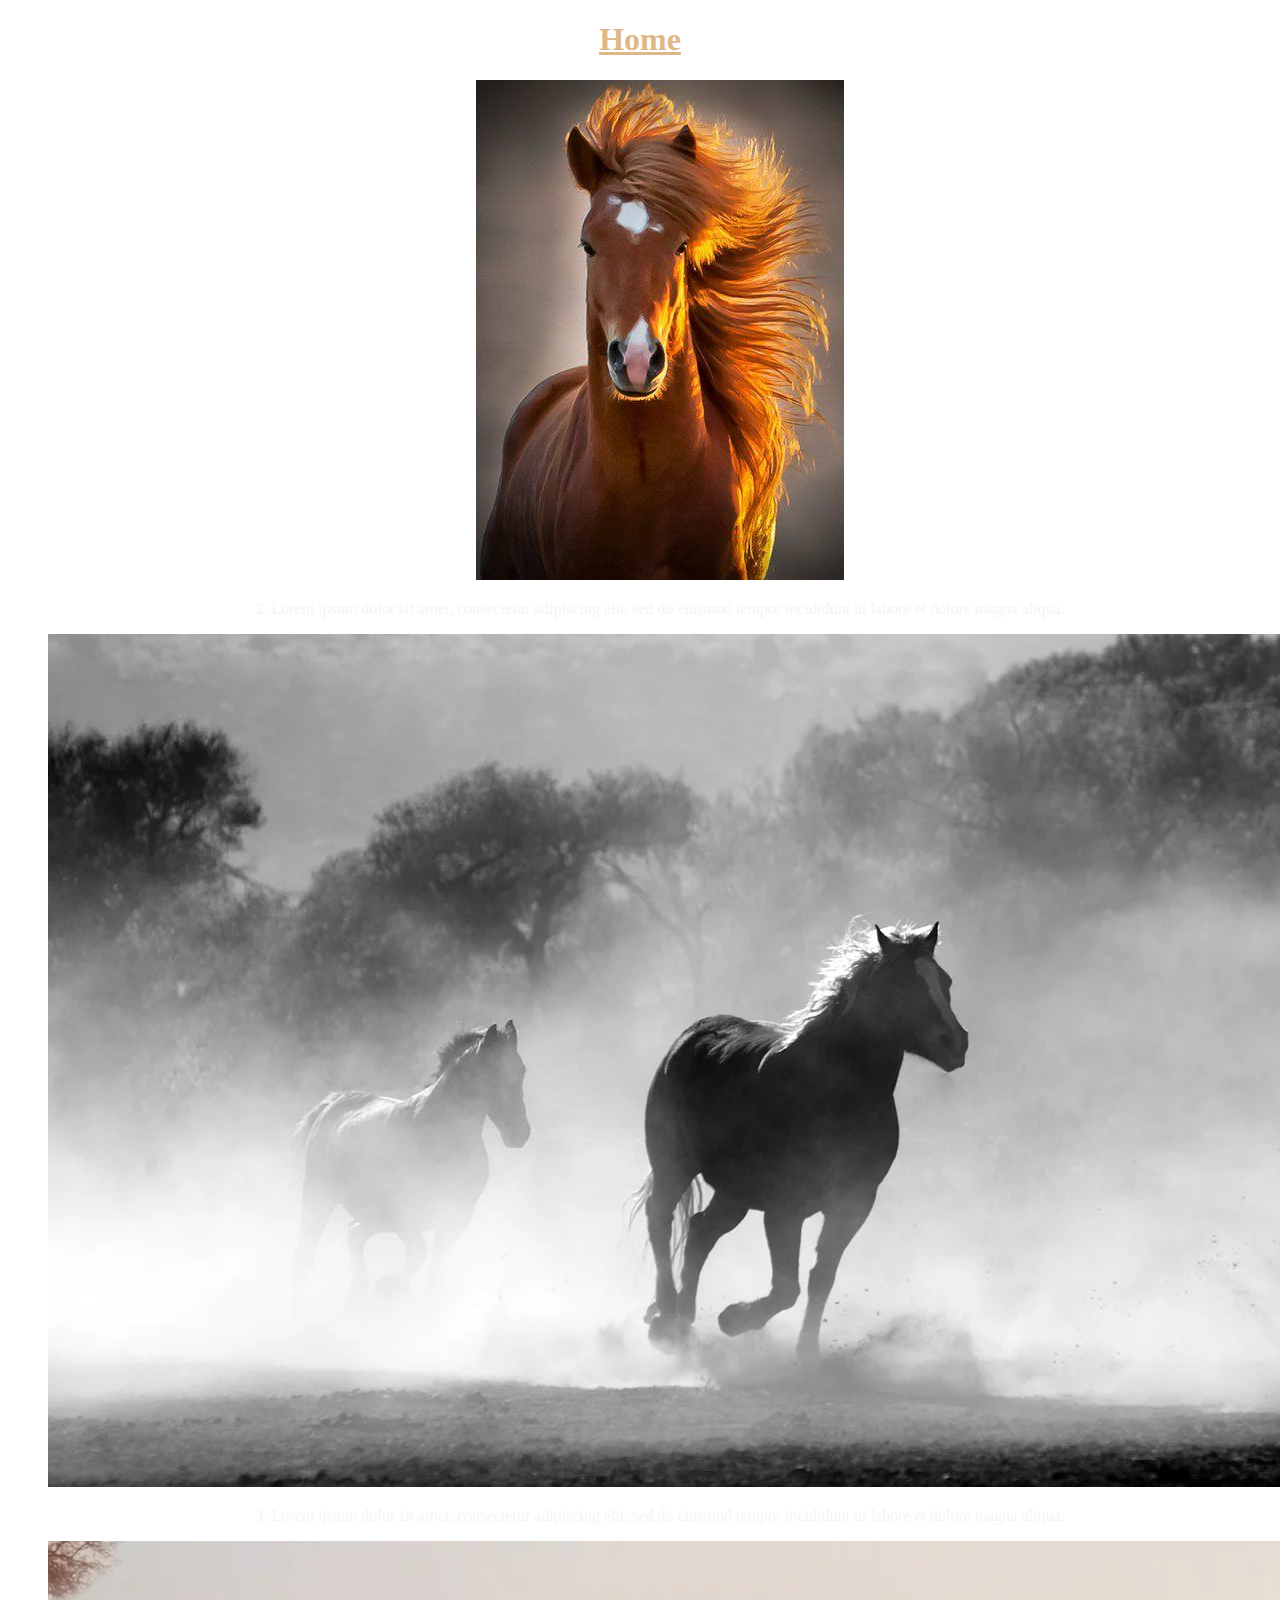
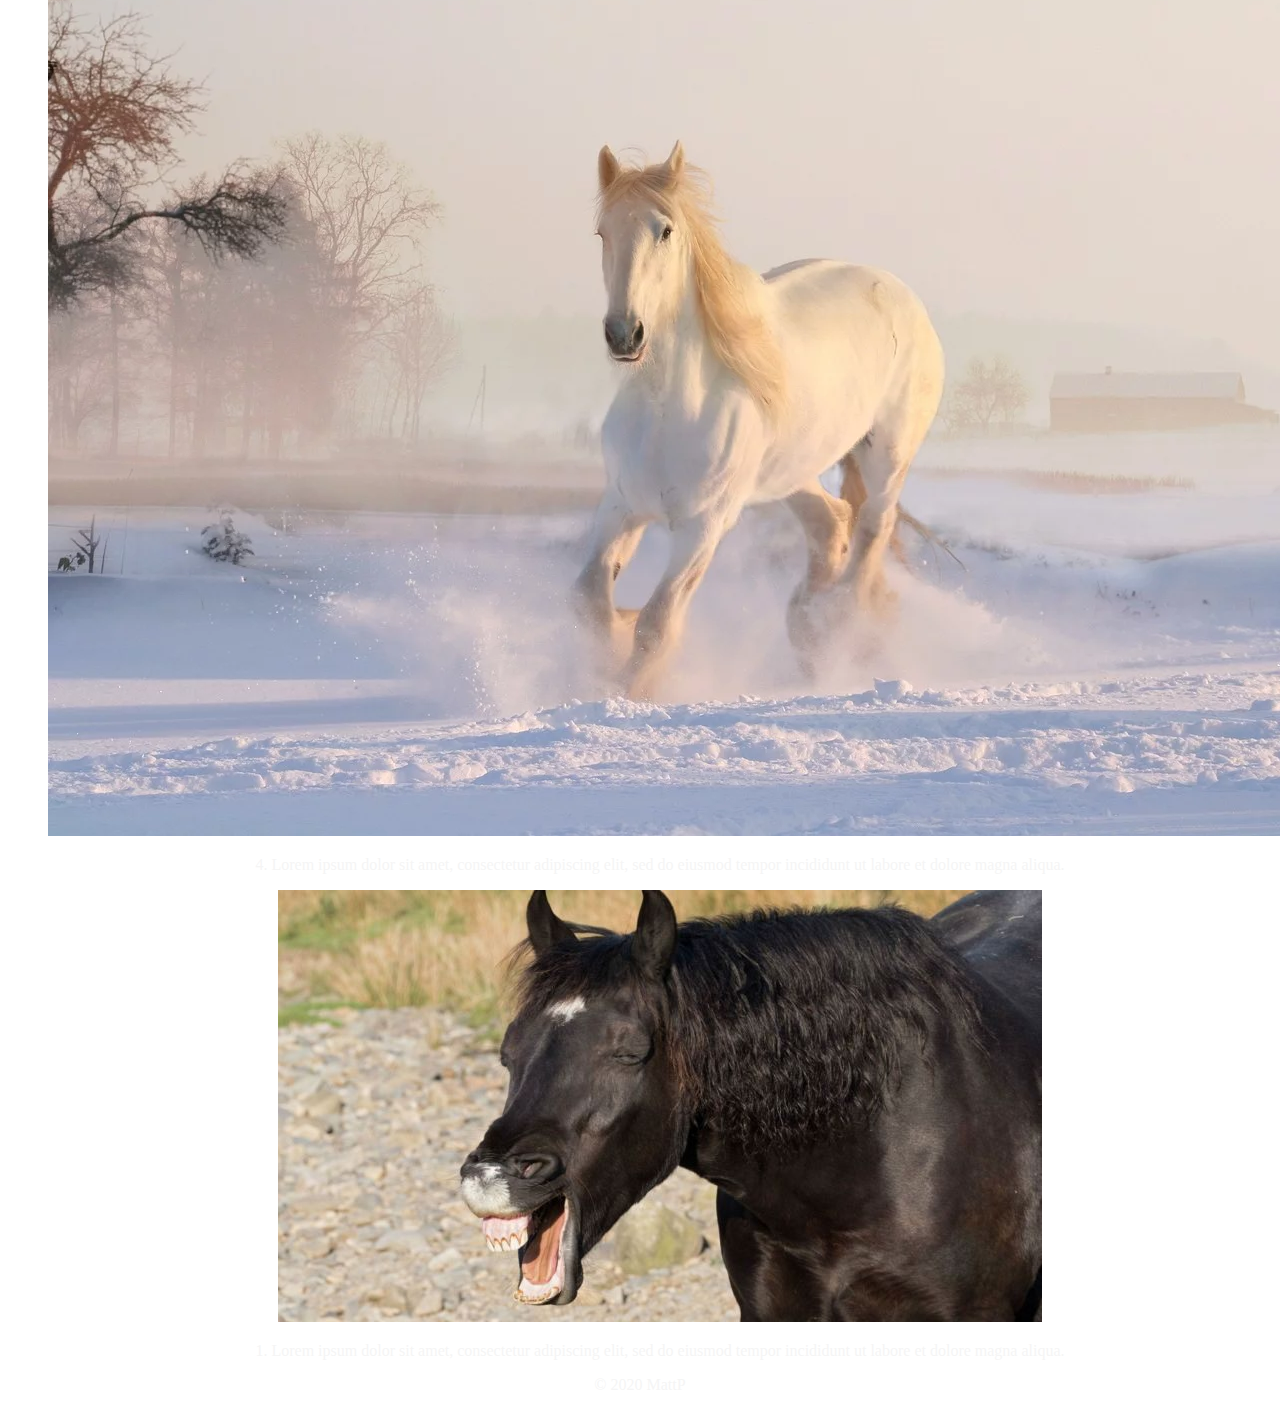
==== gallery.html @ bb48fe79 "add gallery.html change the modal" ====
<!DOCTYPE html>
<html>
<head>
    <meta charset="utf-8">
    <title>Matt | Front End Web Developer</title>
    <link href="https://fonts.googleapis.com/css?family=Montserrat:400,700&display=swap" rel="stylesheet">
    <link rel="stylesheet" href="styles.css">
</head>

<body>
    <!-- START OF HEADER -->
    <header>
        <!-- CLICKABLE LINK THAT TAKES YOU TO THE HOME PAGE -->
        <a href="index.html" id="logo"><h1>Home</h1></a>
        
    <!-- START OF THE GALLERY -->

    <div id="wrapper">
        <section>
            <ul id="gallery">
                <li>
                    <img src="img/36052ac0ffaa8efa6fbd4d8cdb3e7c47--most-beautiful-pictures-most-beautiful-horses.jpg" alt="Number 2">
                    <p>2. Lorem ipsum dolor sit amet, consectetur adipiscing elit, sed do eiusmod tempor incididunt ut labore et dolore magna aliqua.</p>
                </li>
                <li>
                    <img src="img/horse-430441_1280.webp" alt="Number 6">
                    <p>3. Lorem ipsum dolor sit amet, consectetur adipiscing elit, sed do eiusmod tempor incididunt ut labore et dolore magna aliqua.</p>
                </li>
                <li>
                    <img src="img/white-horse-3010129_1280.webp" alt="Number 9">
                    <p>4. Lorem ipsum dolor sit amet, consectetur adipiscing elit, sed do eiusmod tempor incididunt ut labore et dolore magna aliqua.</p>
                </li>
                 <li>
                    <img src="img/6755f591-laughing-horse.jpg" alt="Number 1">
                    <p>1. Lorem ipsum dolor sit amet, consectetur adipiscing elit, sed do eiusmod tempor incididunt ut labore et dolore magna aliqua.</p>
                </li>
            </ul>
        </section>
    </div>
    <!-- END OF GALLERY -->

    <!-- START OF FOOTER -->
    <footer>
        <p>&copy; 2020 MattP</p>
    </footer>
    <!-- END OF FOOTER -->

</body>
</html>
---- styles.css ----
/*Basic styles*/
* {
    box-sizing: border-box
}
header {
    color: whitesmoke;
    text-align: center;
}
.header-container {
     background: url(img/mustang-horse-137559-9923384.jpg) no-repeat;
    background-size: cover;
    background-position: center;
}

a {
    color: burlywood;
}
a visited {
    color:aqua;
}
.open_statement{
     color: burlywood;
    text-align: center;
}
body {
   
}
ul {
    list-style: none;
}
/*Newsletter Sign Up*/

form {
  max-width: 300px;
  margin: 10px auto;
  padding: 10px 20px;
  background: #f4f7f8;
  border-radius: 8px;
}

button {
  padding: 19px 39px 18px 39px;
  color: #FFF;
  background-color: #4bc970;
  font-size: 18px;
  text-align: center;
  font-style: normal;
  border-radius: 5px;
  width: 100%;
  border: 1px solid #3ac162;
  border-width: 1px 1px 3px;
  box-shadow: 0 -1px 0 rgba(255,255,255,0.1) inset;
  margin-bottom: 10px;
}

fieldset {
  margin-bottom: 30px;
  border: none;
}

input[type="text"],
input[type="password"],
input[type="date"],
input[type="datetime"],
input[type="email"],
input[type="number"],
input[type="search"],
input[type="phone"],
input[type="time"],
input[type="url"],
textarea,
select {
  background: rgba(255,255,255,0.1);
  border: none;
  font-size: 16px;
  height: auto;
  margin: 0;
  outline: 0;
  padding: 15px;
  width: 100%;
  background-color: #e8eeef;
  color: #8a97a0;
  box-shadow: 0 1px 0 rgba(0,0,0,0.03) inset;
  margin-bottom: 30px;
}

input[type="radio"],
input[type="checkbox"] {
  margin: 0 4px 8px 0;
}


/*Media Quaries*/
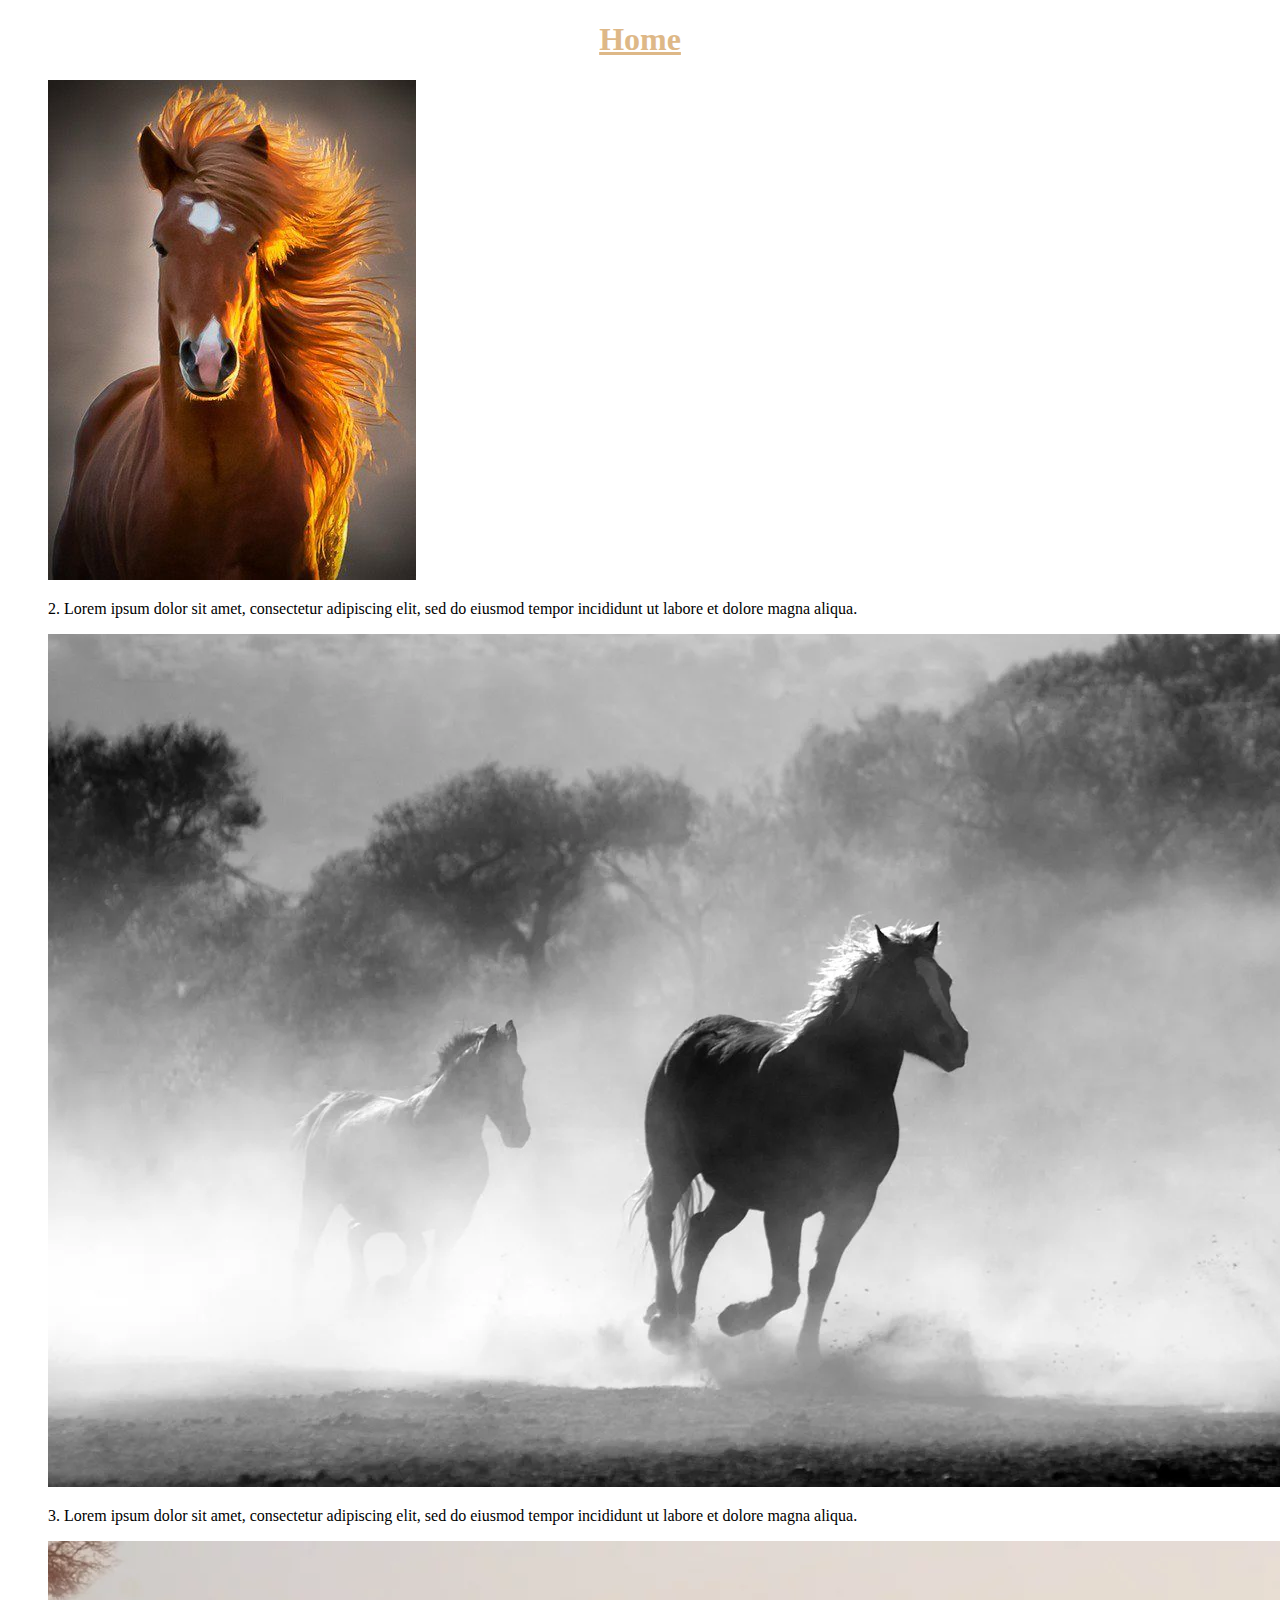
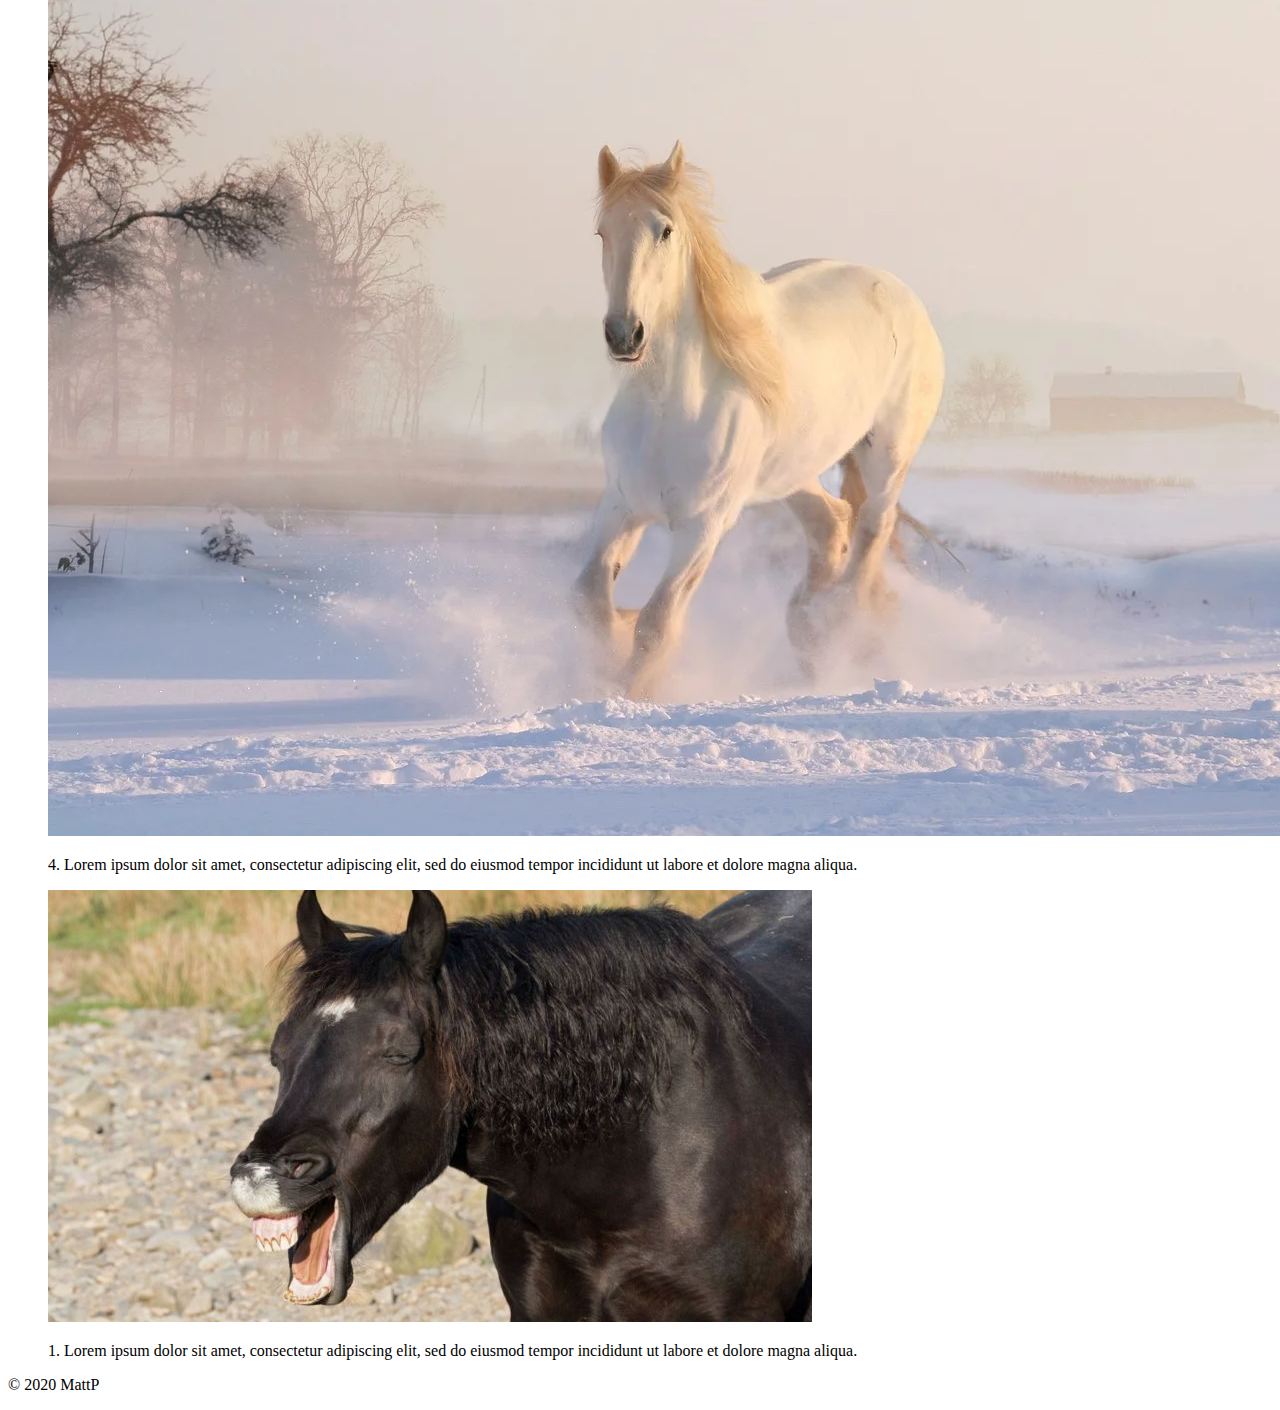
==== commit 0c247355: "add js to hide newsletter sign up/doesn't work yet" ====
--- a/gallery.html
+++ b/gallery.html
@@ -12,26 +12,26 @@
     <header>
         <!-- CLICKABLE LINK THAT TAKES YOU TO THE HOME PAGE -->
         <a href="index.html" id="logo"><h1>Home</h1></a>
-        
+    </header>
     <!-- START OF THE GALLERY -->
 
     <div id="wrapper">
         <section>
             <ul id="gallery">
                 <li>
-                    <img src="img/36052ac0ffaa8efa6fbd4d8cdb3e7c47--most-beautiful-pictures-most-beautiful-horses.jpg" alt="Number 2">
+                    <img src="img/36052ac0ffaa8efa6fbd4d8cdb3e7c47--most-beautiful-pictures-most-beautiful-horses.jpg" alt="Beautiful Horse">
                     <p>2. Lorem ipsum dolor sit amet, consectetur adipiscing elit, sed do eiusmod tempor incididunt ut labore et dolore magna aliqua.</p>
                 </li>
                 <li>
-                    <img src="img/horse-430441_1280.webp" alt="Number 6">
+                    <img src="img/horse-430441_1280.webp" alt="Black and White; Horses Running">
                     <p>3. Lorem ipsum dolor sit amet, consectetur adipiscing elit, sed do eiusmod tempor incididunt ut labore et dolore magna aliqua.</p>
                 </li>
                 <li>
-                    <img src="img/white-horse-3010129_1280.webp" alt="Number 9">
+                    <img src="img/white-horse-3010129_1280.webp" alt="White Horse In Snow">
                     <p>4. Lorem ipsum dolor sit amet, consectetur adipiscing elit, sed do eiusmod tempor incididunt ut labore et dolore magna aliqua.</p>
                 </li>
                  <li>
-                    <img src="img/6755f591-laughing-horse.jpg" alt="Number 1">
+                    <img src="img/6755f591-laughing-horse.jpg" alt="Laughing Horse">
                     <p>1. Lorem ipsum dolor sit amet, consectetur adipiscing elit, sed do eiusmod tempor incididunt ut labore et dolore magna aliqua.</p>
                 </li>
             </ul>
--- a/styles.css
+++ b/styles.css
@@ -90,4 +90,40 @@
 }
 
 
-/*Media Quaries*/+/*Media Quaries*/
+
+/* Small devices (landscape phones, 576px and up)*/
+@media (min-width: 576px) { ... }
+
+/* Medium devices (tablets, 768px and up)*/
+@media (min-width: 768px) {
+    
+}
+
+/* Large devices (desktops, 992px and up)*/
+@media (min-width: 992px) {
+    main{
+        float: left;
+        width: 60%;
+        margin-left: 30px;
+    }
+    aside, .newsletter{
+        float: right;
+        width: 40%;
+        margin-right: 30px;
+    }
+}
+
+/* Extra large devices (large desktops, 1200px and up)*/
+@media (min-width: 1200px) { ... }
+
+
+
+
+
+
+
+
+
+
+
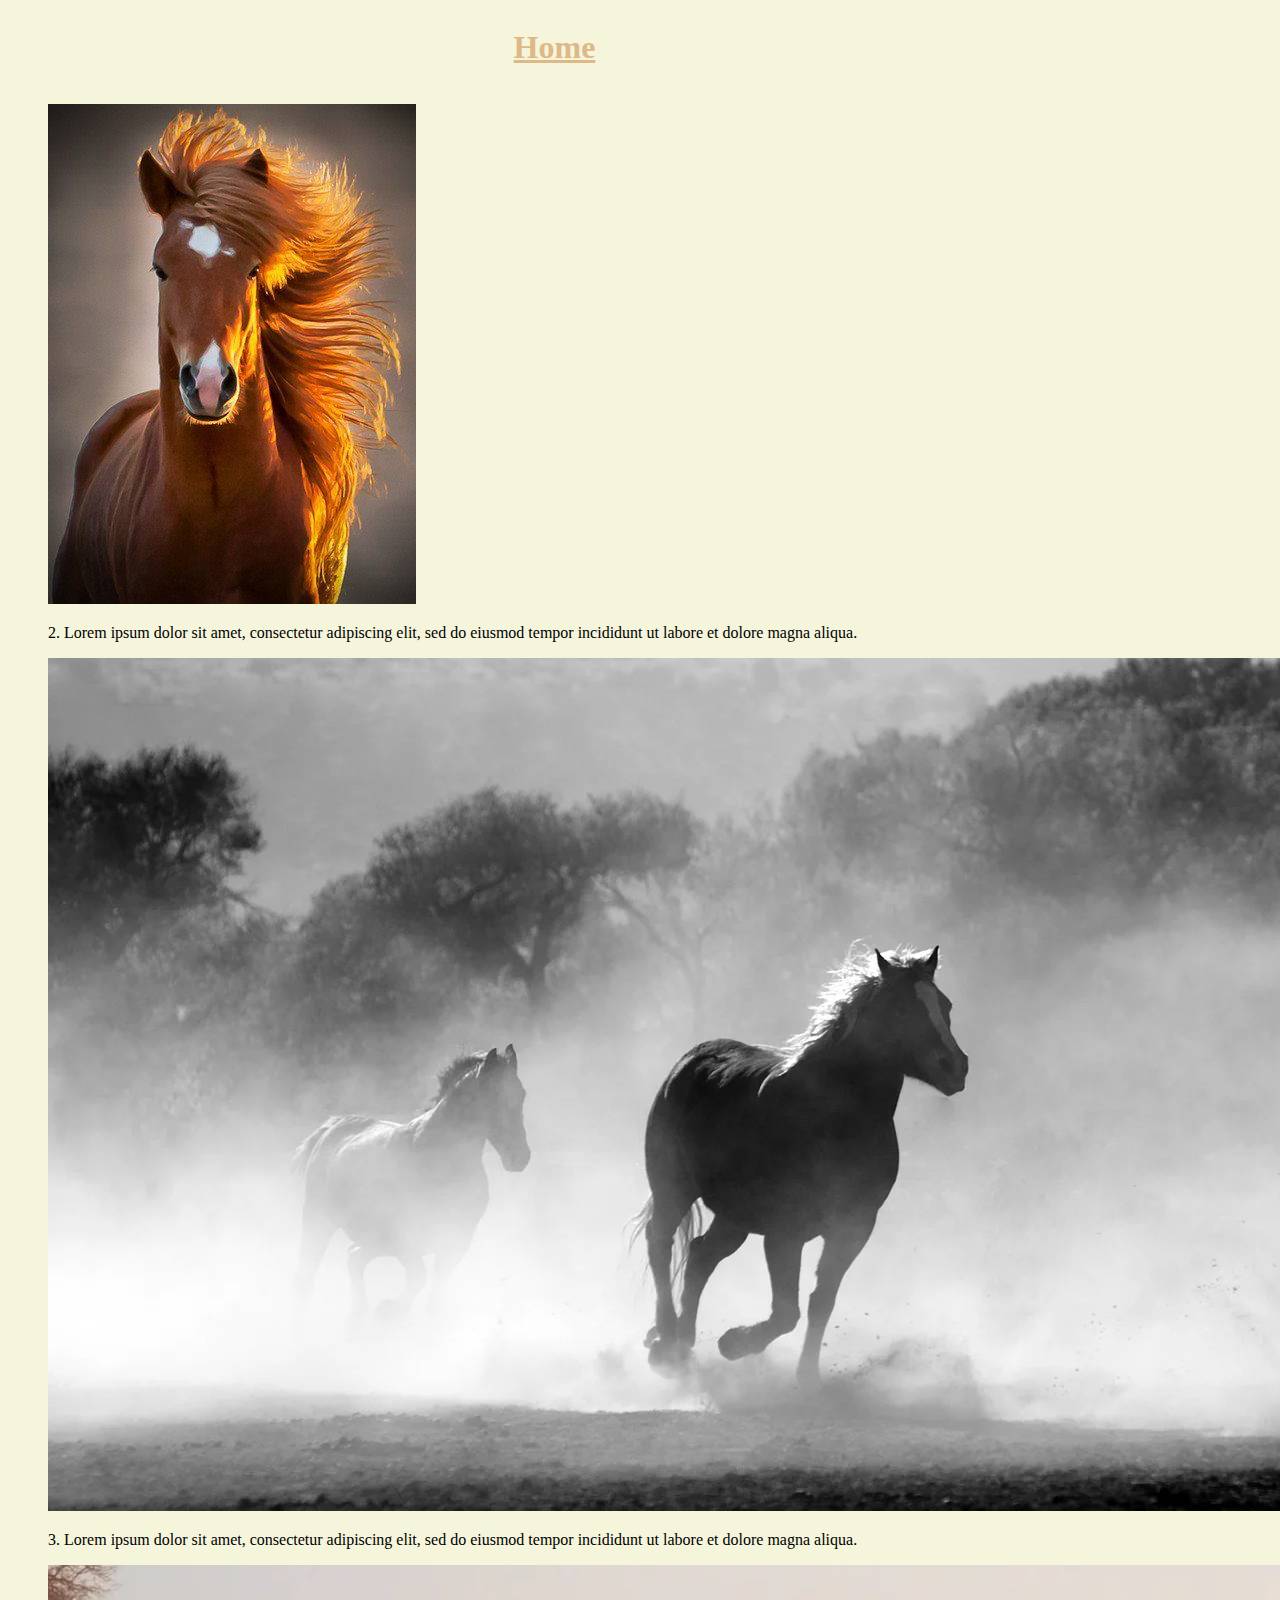
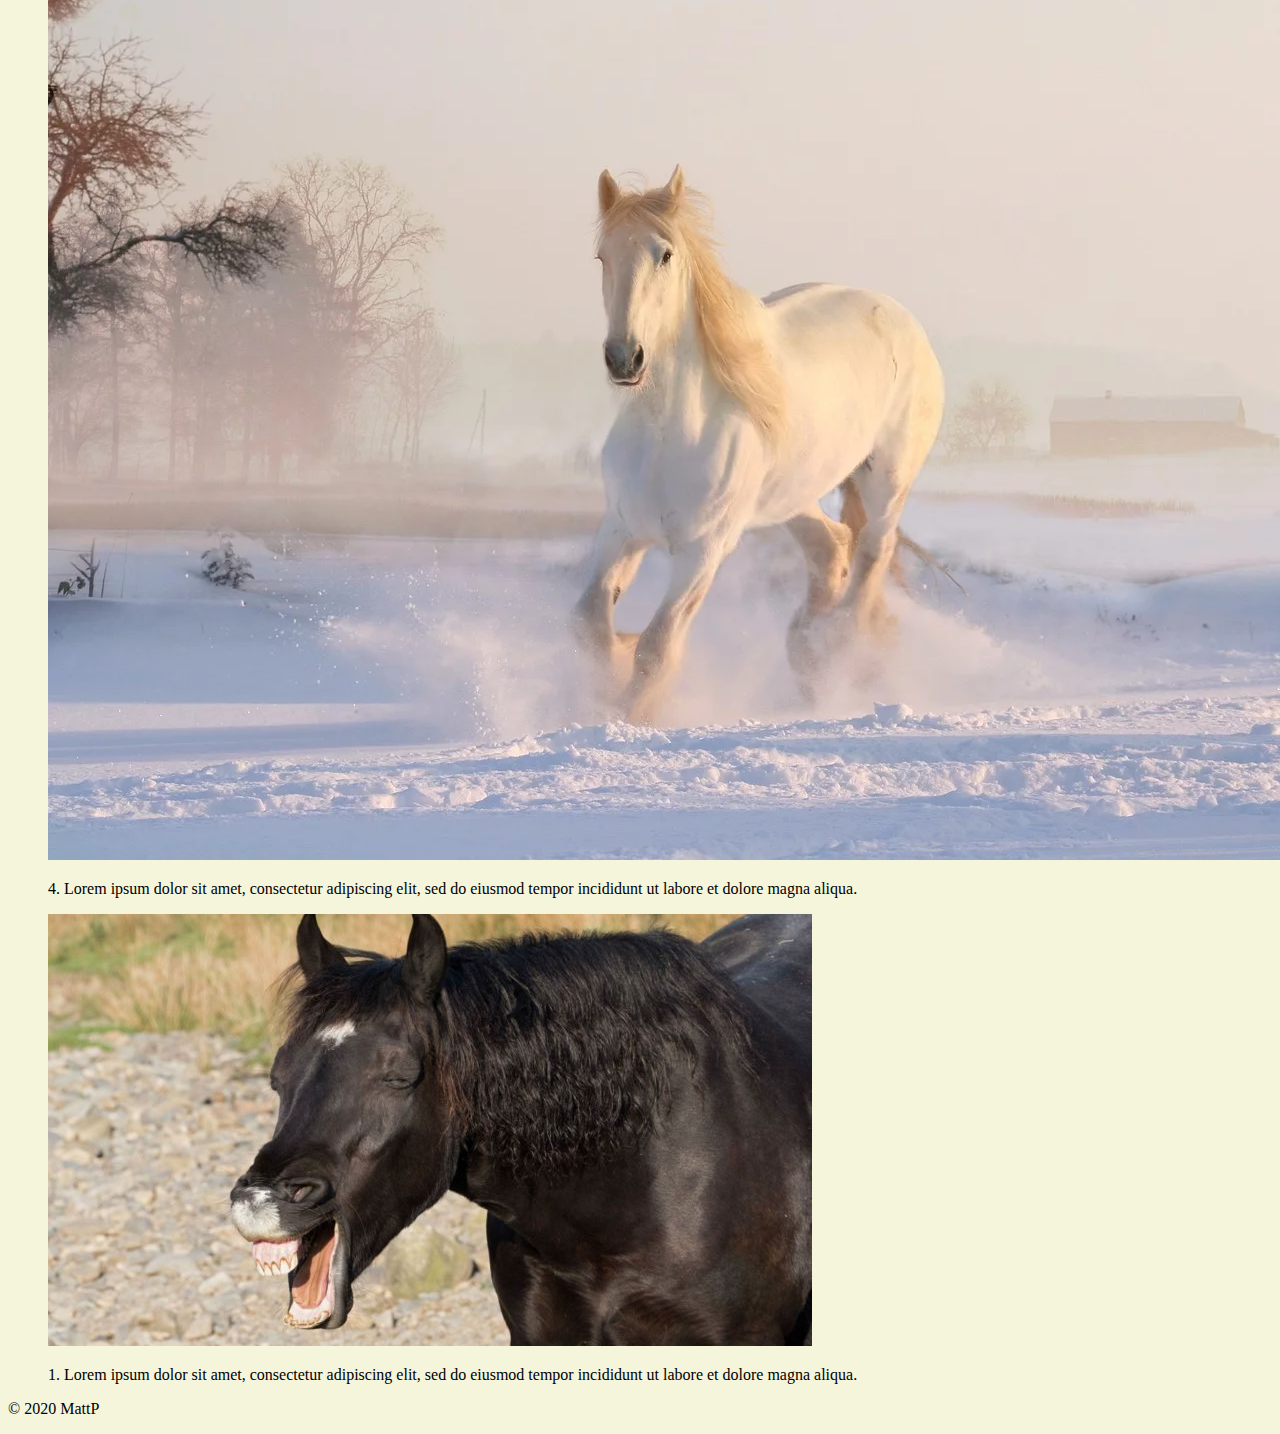
==== commit c96de1fb: "add background-color and messed with the margins" ====
--- a/gallery.html
+++ b/gallery.html
@@ -7,11 +7,11 @@
     <link rel="stylesheet" href="styles.css">
 </head>
 
-<body>
+<body class="gallery_body">
     <!-- START OF HEADER -->
     <header>
         <!-- CLICKABLE LINK THAT TAKES YOU TO THE HOME PAGE -->
-        <a href="index.html" id="logo"><h1>Home</h1></a>
+        <a href="index.html" id="logo" class="home_anchor"><h1>Home</h1></a>
     </header>
     <!-- START OF THE GALLERY -->
 
--- a/styles.css
+++ b/styles.css
@@ -1,34 +1,53 @@
-/*Basic styles*/
+/*Basic styles HOME*/
 * {
     box-sizing: border-box
 }
 header {
     color: whitesmoke;
     text-align: center;
+    display: flex;
 }
 .header-container {
      background: url(img/mustang-horse-137559-9923384.jpg) no-repeat;
     background-size: cover;
     background-position: center;
+    padding-bottom: 15px;
+    margin-bottom: 2px;
+}
+nav a {
+    color: whitesmoke;
 }
 
 a {
     color: burlywood;
 }
-a visited {
+a hover {
     color:aqua;
 }
 .open_statement{
-     color: burlywood;
+     color: chocolate;
     text-align: center;
 }
-body {
-   
+.container {
+   display: flex;
 }
 ul {
     list-style: none;
 }
+.about {
+    margin-top: 48px;
+    color: chocolate;
+    text-align: center;
+}
+div.container-fluid {
+    background-color: beige;
+    margin: 0;
+}
 /*Newsletter Sign Up*/
+
+#newsletter {
+    display: none;
+}
 
 form {
   max-width: 300px;
@@ -89,33 +108,58 @@
   margin: 0 4px 8px 0;
 }
 
+/*Basic styles GALLERY*/
+
+body.gallery_body {
+    background-color: beige;
+}
+.home_anchor {
+    margin-left: 40%;
+}
+a.home_anchor hover {
+    color:aqua;
+}
 
 /*Media Quaries*/
 
 /* Small devices (landscape phones, 576px and up)*/
-@media (min-width: 576px) { ... }
+@media (min-width: 576px) {
+    .title{
+        flex: auto;
+    }
+    nav{
+        flex: auto;
+        flex-direction: column;
+    }
+}
 
 /* Medium devices (tablets, 768px and up)*/
 @media (min-width: 768px) {
-    
+    .header-container {
+        padding-bottom: 150px;
+    }
 }
 
 /* Large devices (desktops, 992px and up)*/
 @media (min-width: 992px) {
-    main{
-        float: left;
-        width: 60%;
-        margin-left: 30px;
+    .header-container {
+        padding-bottom: 275px;
     }
-    aside, .newsletter{
-        float: right;
-        width: 40%;
-        margin-right: 30px;
+    .title{
+        flex: left;
+    }
+    nav{
+        flex: right;
+        flex-direction: row;
     }
 }
 
 /* Extra large devices (large desktops, 1200px and up)*/
-@media (min-width: 1200px) { ... }
+@media (min-width: 1200px) {
+    .header-container {
+        padding-bottom: 425px;
+    }
+}
 
 
 
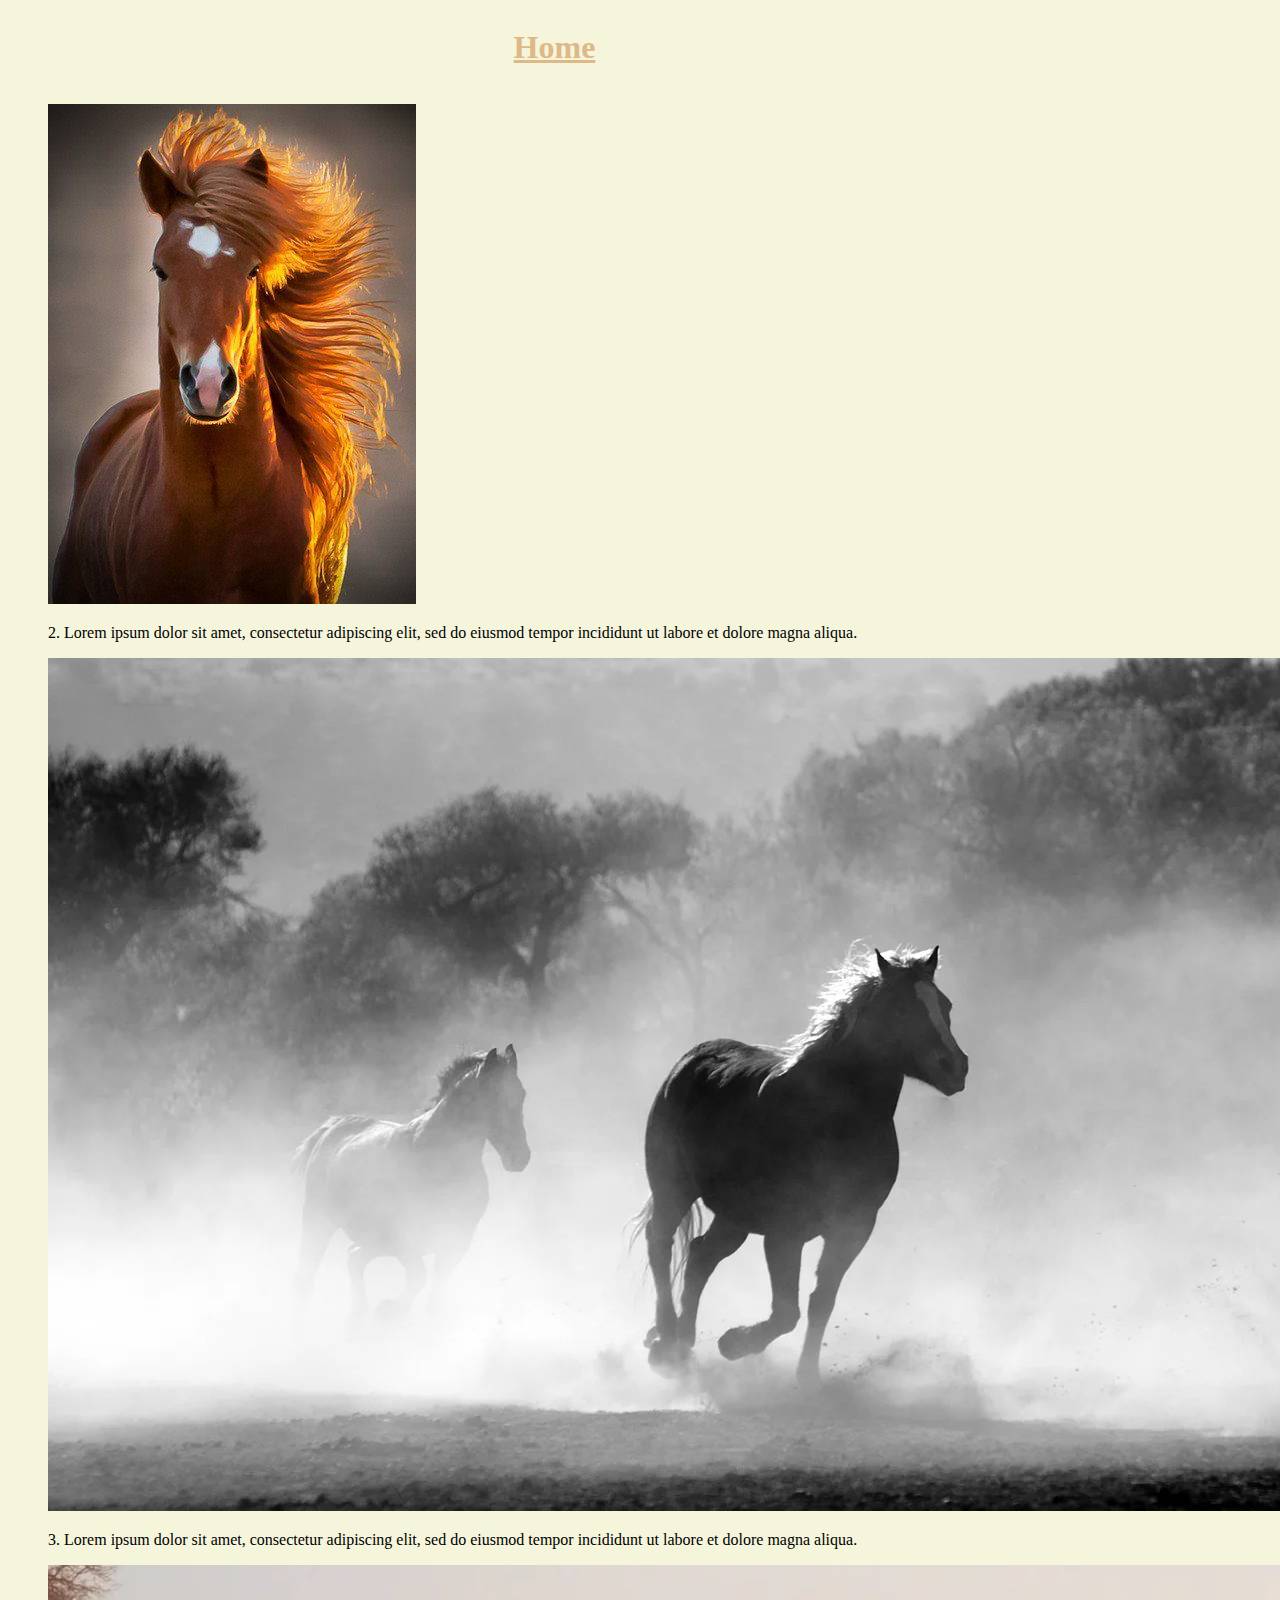
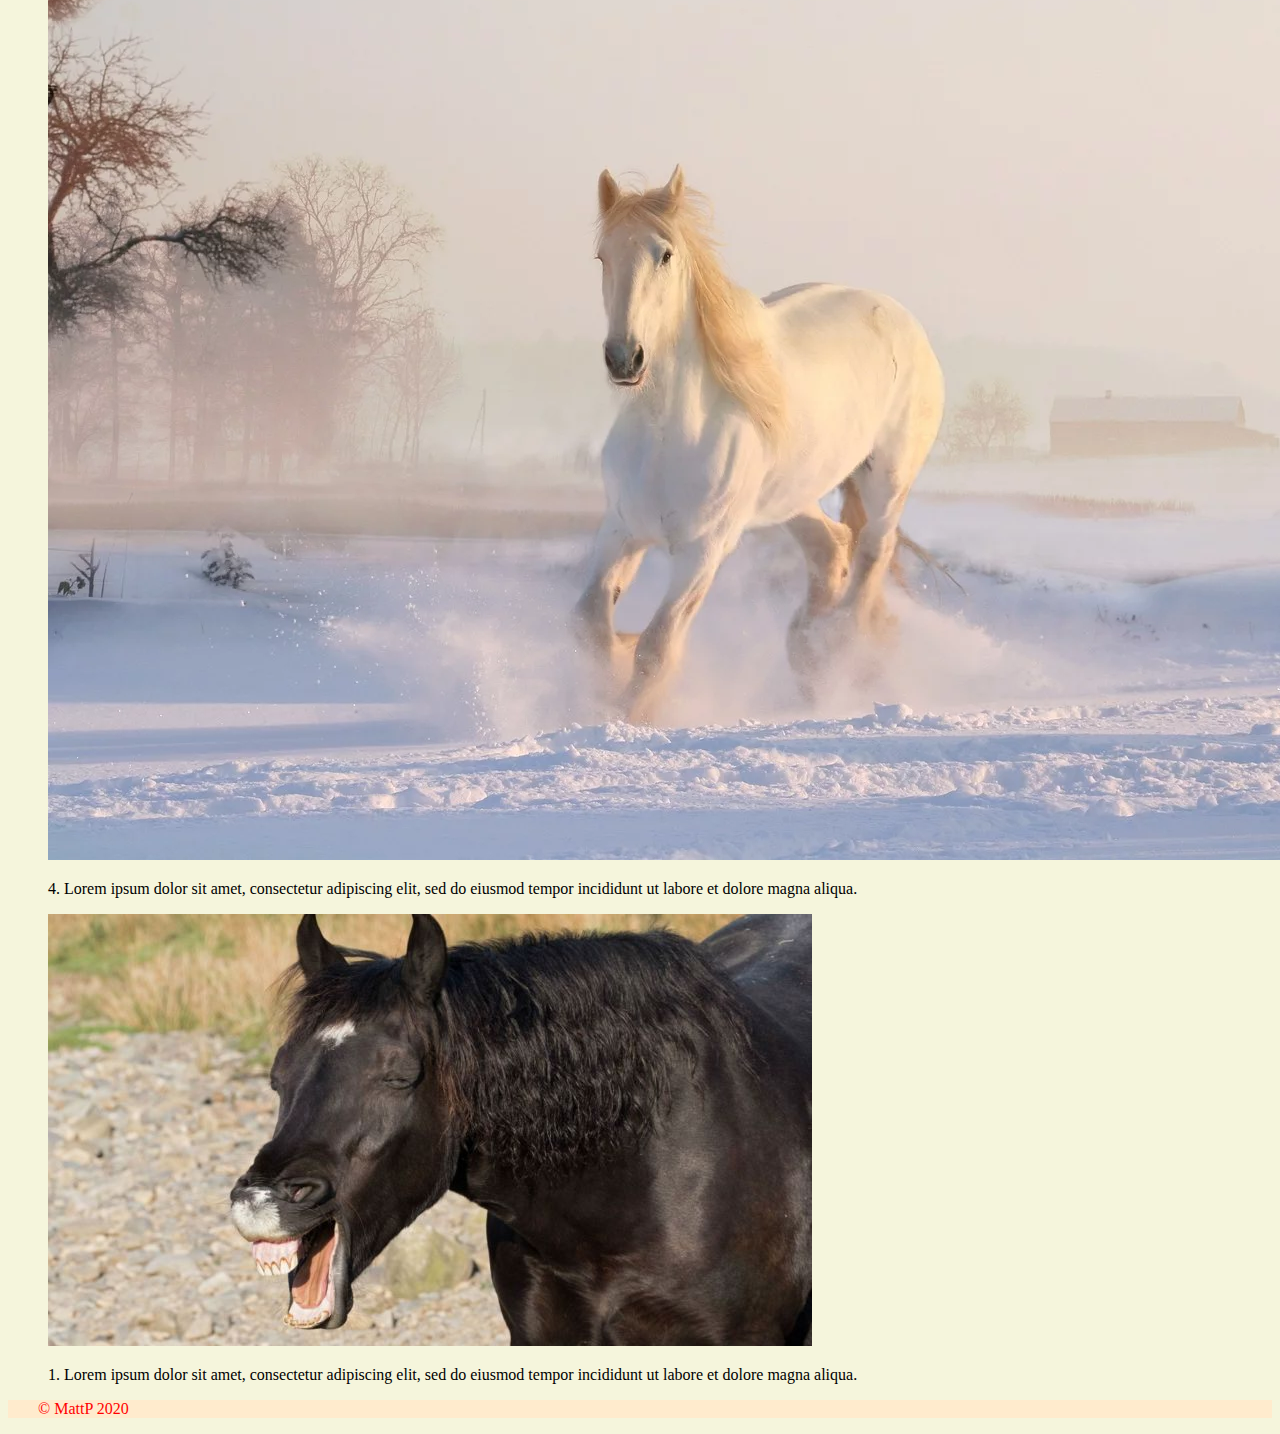
==== commit 32121704: "add a footer" ====
--- a/gallery.html
+++ b/gallery.html
@@ -41,7 +41,7 @@
 
     <!-- START OF FOOTER -->
     <footer>
-        <p>&copy; 2020 MattP</p>
+        <p>&copy; MattP 2020</p>
     </footer>
     <!-- END OF FOOTER -->
 
--- a/styles.css
+++ b/styles.css
@@ -42,6 +42,11 @@
 div.container-fluid {
     background-color: beige;
     margin: 0;
+}
+footer {
+    background-color: blanchedalmond;
+    color: red;
+    padding-left: 30px;
 }
 /*Newsletter Sign Up*/
 
@@ -120,6 +125,16 @@
     color:aqua;
 }
 
+/* MODAL styles */
+
+#makeADonation {
+    display: inline;
+    color:chocolate;
+}
+button.close {
+    text-align: right;
+}
+
 /*Media Quaries*/
 
 /* Small devices (landscape phones, 576px and up)*/
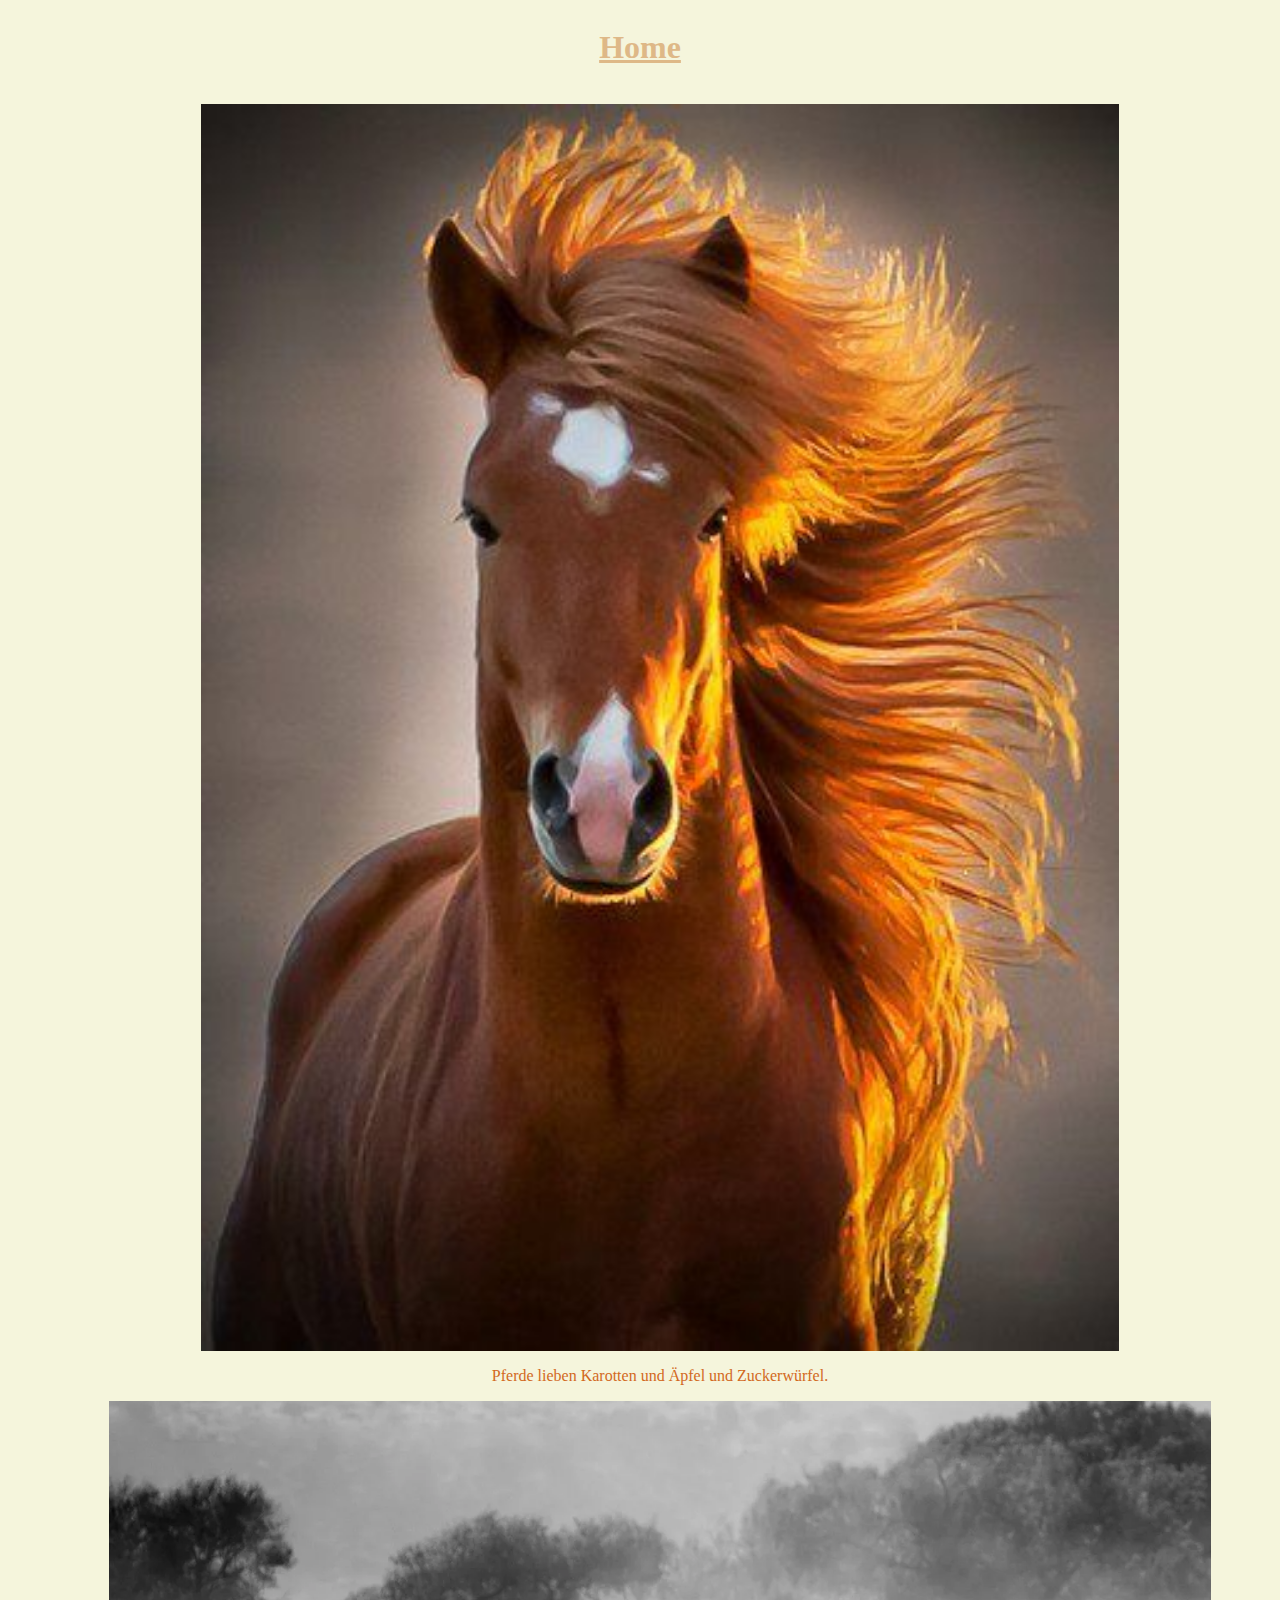
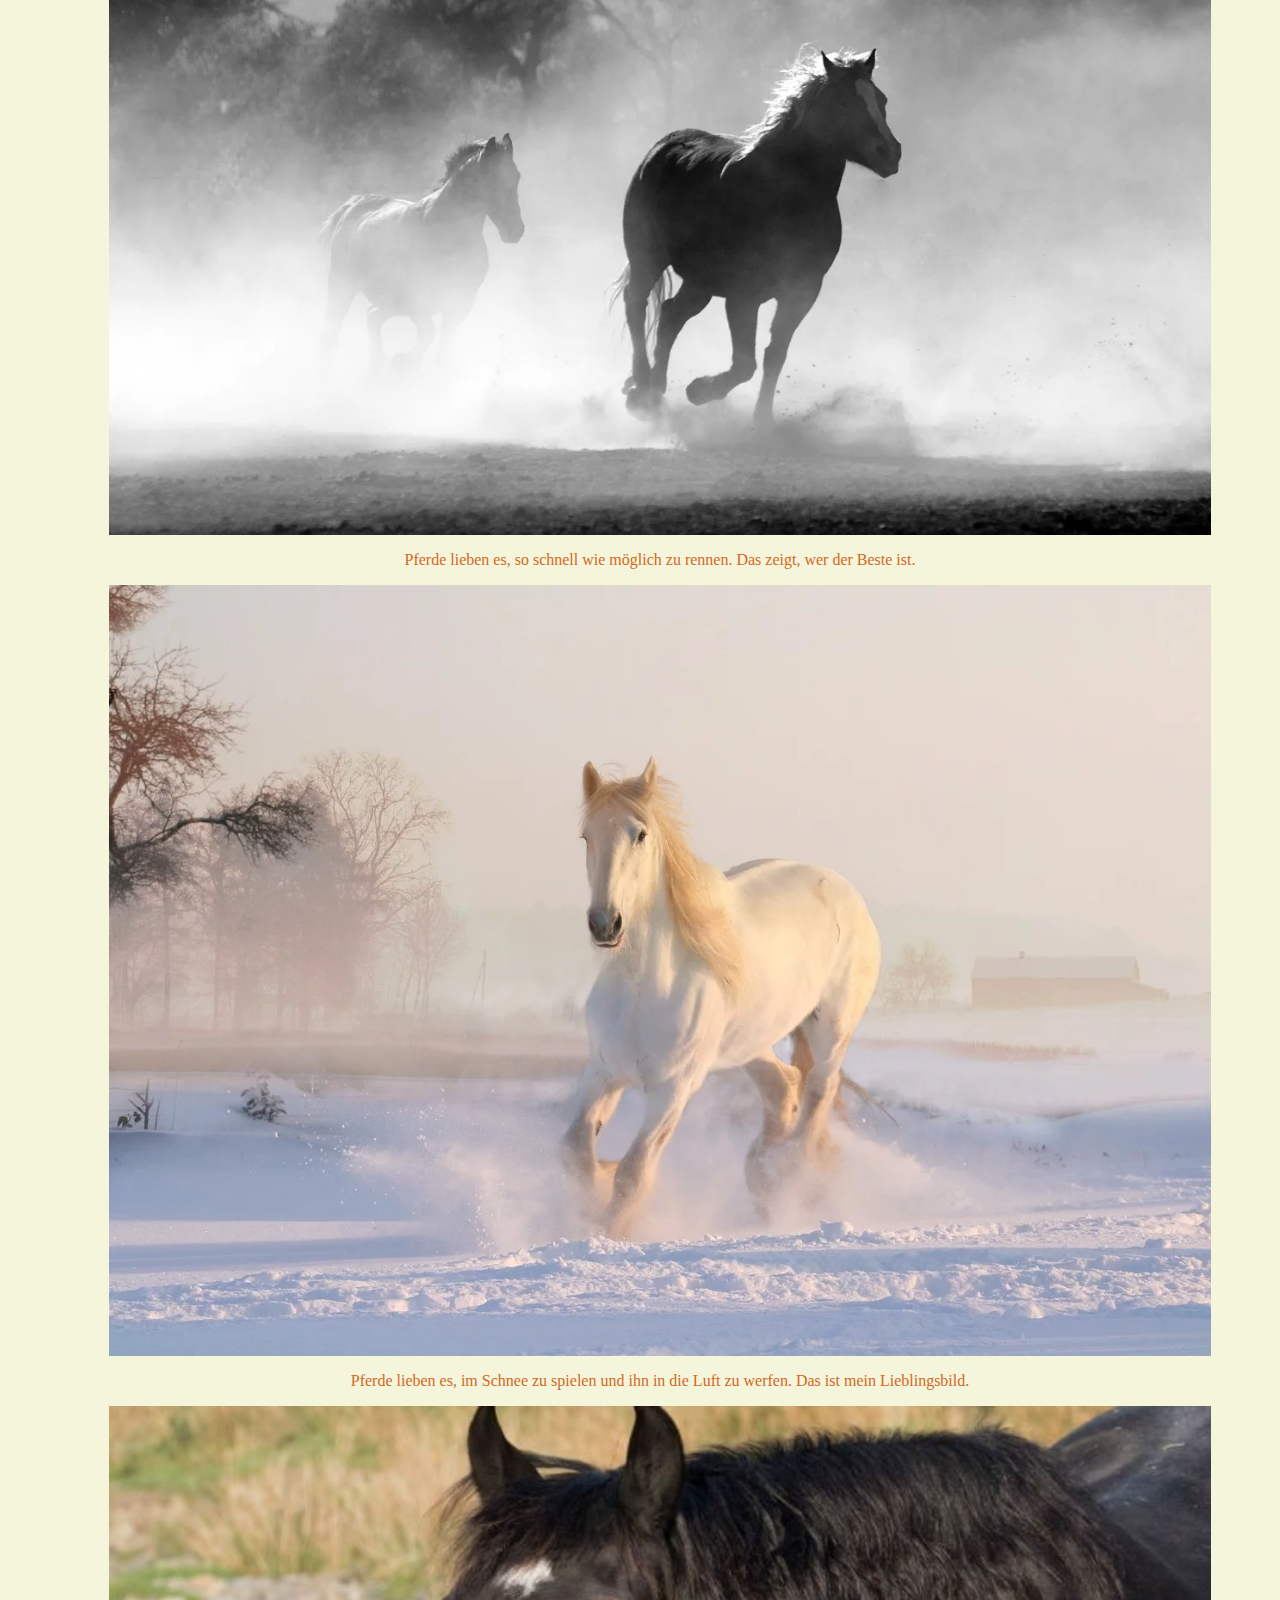
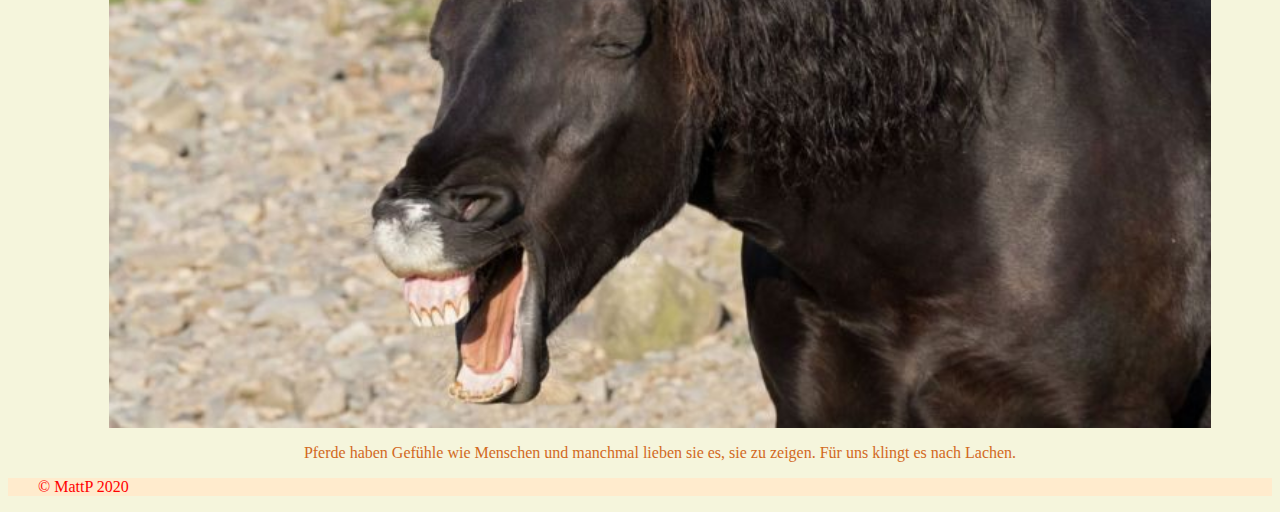
==== commit 88d1c36e: "add css to gallery images and subtitles, change subtitles to german with real translation" ====
--- a/gallery.html
+++ b/gallery.html
@@ -19,20 +19,20 @@
         <section>
             <ul id="gallery">
                 <li>
-                    <img src="img/36052ac0ffaa8efa6fbd4d8cdb3e7c47--most-beautiful-pictures-most-beautiful-horses.jpg" alt="Beautiful Horse">
-                    <p>2. Lorem ipsum dolor sit amet, consectetur adipiscing elit, sed do eiusmod tempor incididunt ut labore et dolore magna aliqua.</p>
+                    <img src="img/36052ac0ffaa8efa6fbd4d8cdb3e7c47--most-beautiful-pictures-most-beautiful-horses.jpg" alt="Beautiful Horse" id="horse_pic_1">
+                    <p id="pic_subtitle">Pferde lieben Karotten und Äpfel und Zuckerwürfel.</p>
                 </li>
                 <li>
-                    <img src="img/horse-430441_1280.webp" alt="Black and White; Horses Running">
-                    <p>3. Lorem ipsum dolor sit amet, consectetur adipiscing elit, sed do eiusmod tempor incididunt ut labore et dolore magna aliqua.</p>
+                    <img src="img/horse-430441_1280.webp" alt="Black and White; Horses Running" id="horse_pic_2">
+                    <p id="pic_subtitle">Pferde lieben es, so schnell wie möglich zu rennen. Das zeigt, wer der Beste ist.</p>
                 </li>
                 <li>
-                    <img src="img/white-horse-3010129_1280.webp" alt="White Horse In Snow">
-                    <p>4. Lorem ipsum dolor sit amet, consectetur adipiscing elit, sed do eiusmod tempor incididunt ut labore et dolore magna aliqua.</p>
+                    <img src="img/white-horse-3010129_1280.webp" alt="White Horse In Snow" id="horse_pic_3">
+                    <p id="pic_subtitle">Pferde lieben es, im Schnee zu spielen und ihn in die Luft zu werfen. Das ist mein Lieblingsbild.</p>
                 </li>
                  <li>
-                    <img src="img/6755f591-laughing-horse.jpg" alt="Laughing Horse">
-                    <p>1. Lorem ipsum dolor sit amet, consectetur adipiscing elit, sed do eiusmod tempor incididunt ut labore et dolore magna aliqua.</p>
+                    <img src="img/6755f591-laughing-horse.jpg" alt="Laughing Horse" id="horse_pic_4">
+                    <p id="pic_subtitle">Pferde haben Gefühle wie Menschen und manchmal lieben sie es, sie zu zeigen. Für uns klingt es nach Lachen.</p>
                 </li>
             </ul>
         </section>
--- a/styles.css
+++ b/styles.css
@@ -119,10 +119,29 @@
     background-color: beige;
 }
 .home_anchor {
-    margin-left: 40%;
+    margin-left: auto;
+    margin-right: auto;
 }
 a.home_anchor hover {
     color:aqua;
+}
+#horse_pic_1 {
+    display: block;
+    margin-left: auto;
+    margin-right: auto;
+    width: 75%;
+}
+#horse_pic_2,
+#horse_pic_3,
+#horse_pic_4 {
+    display: block;
+    margin-left: auto;
+    margin-right: auto;
+    width: 90%;
+}
+#pic_subtitle {
+    text-align: center;
+    color: chocolate;
 }
 
 /* MODAL styles */
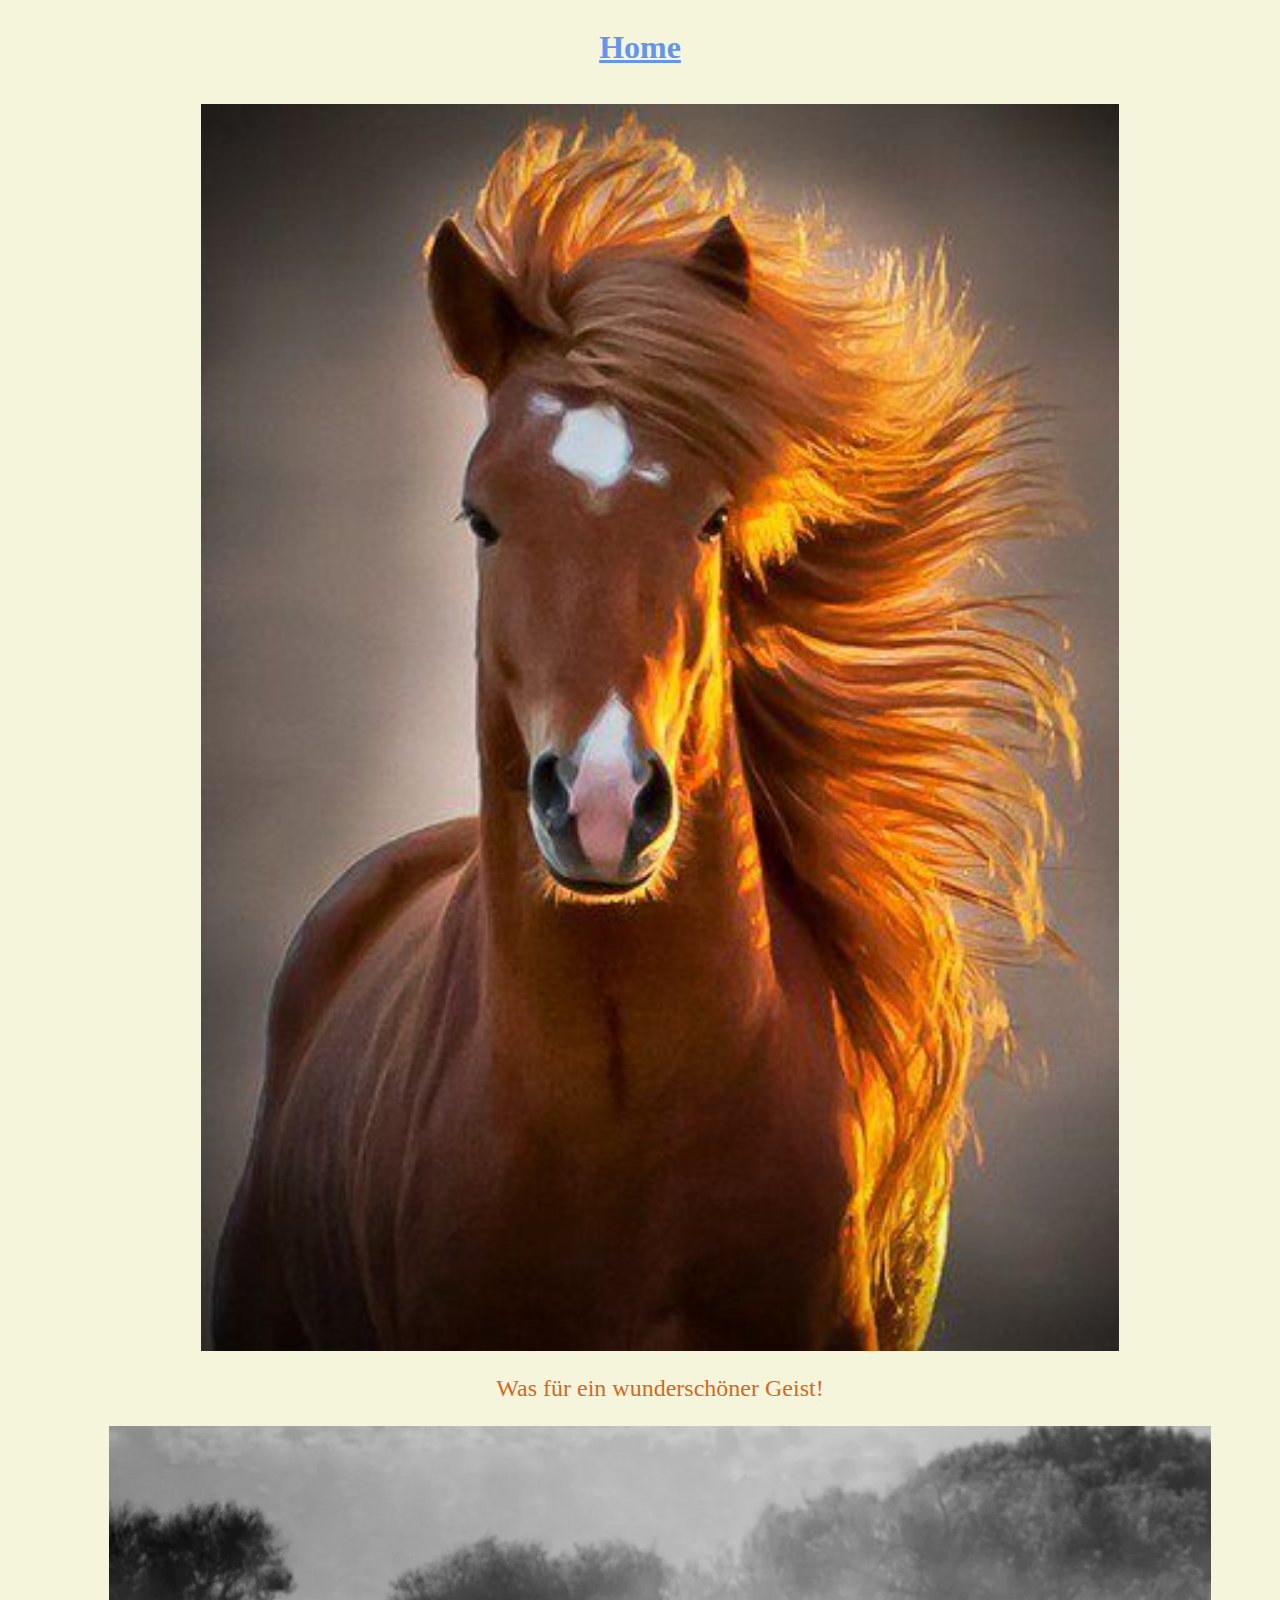
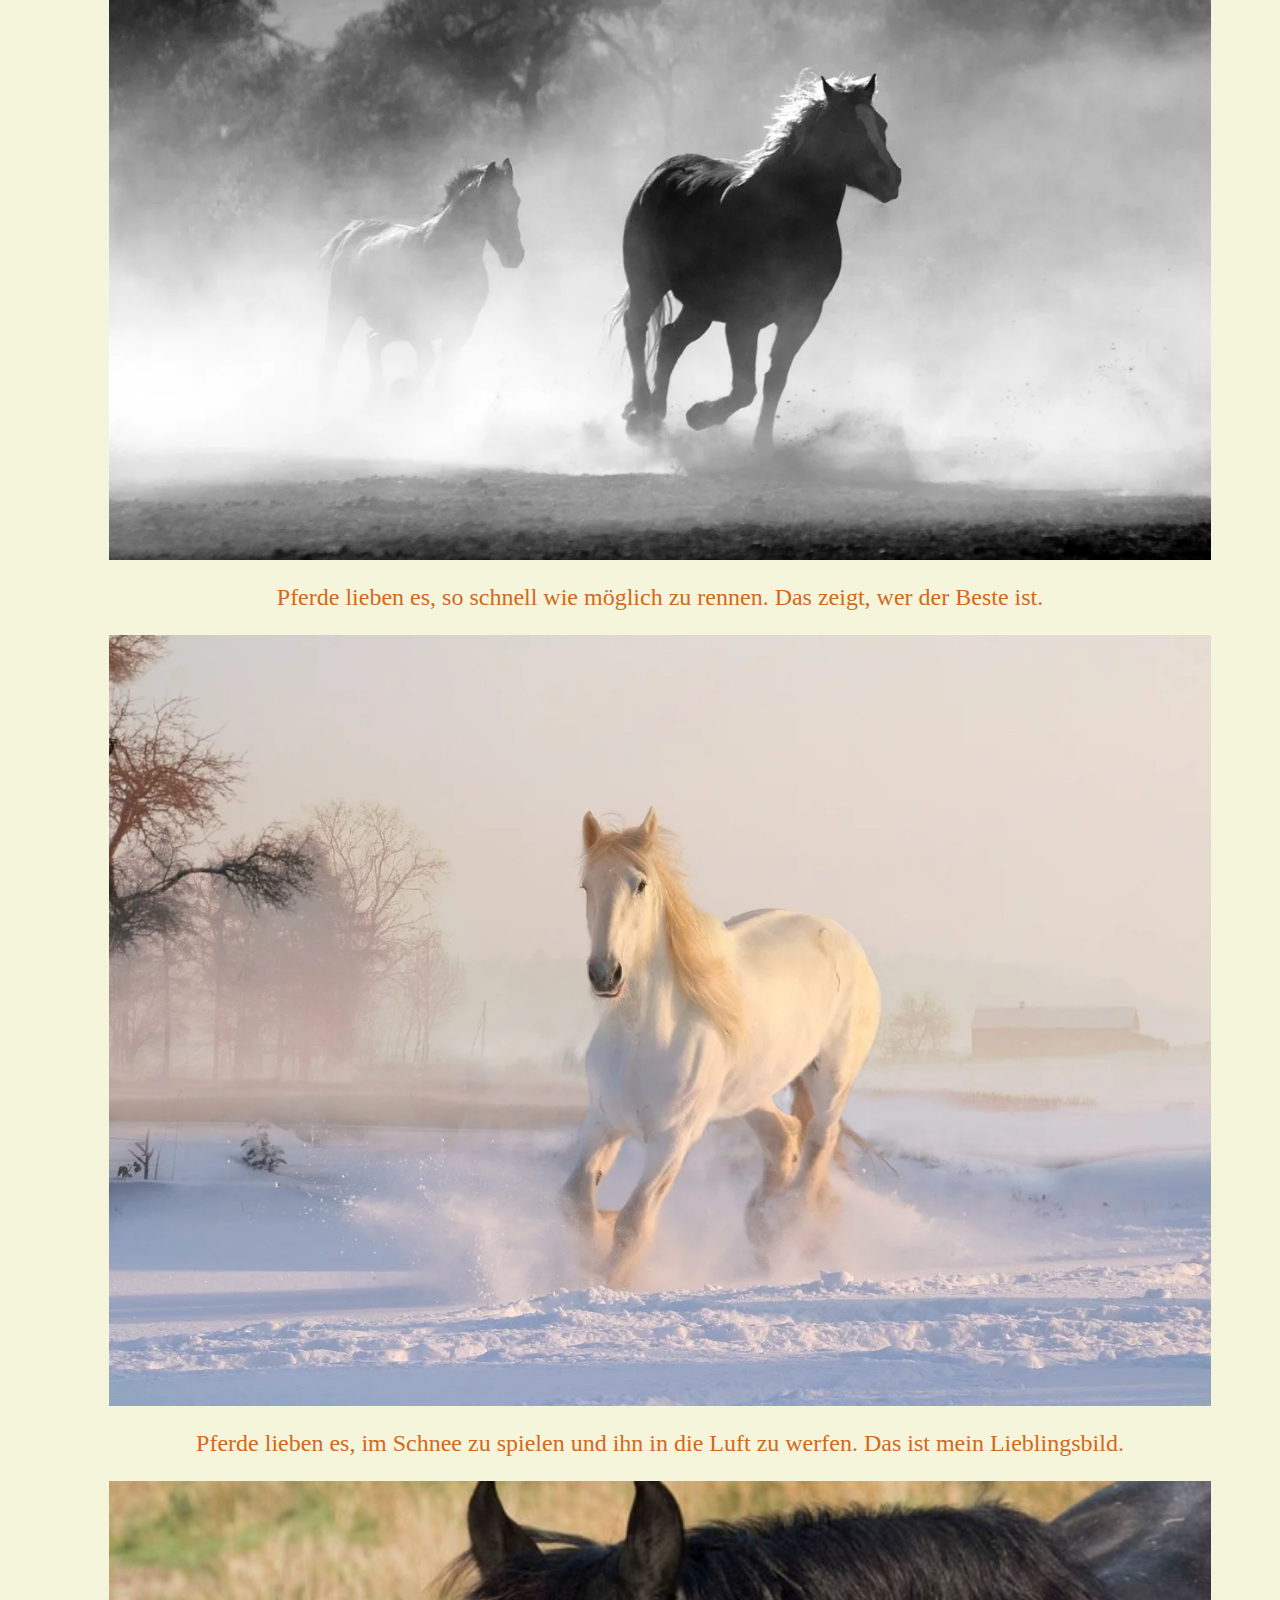
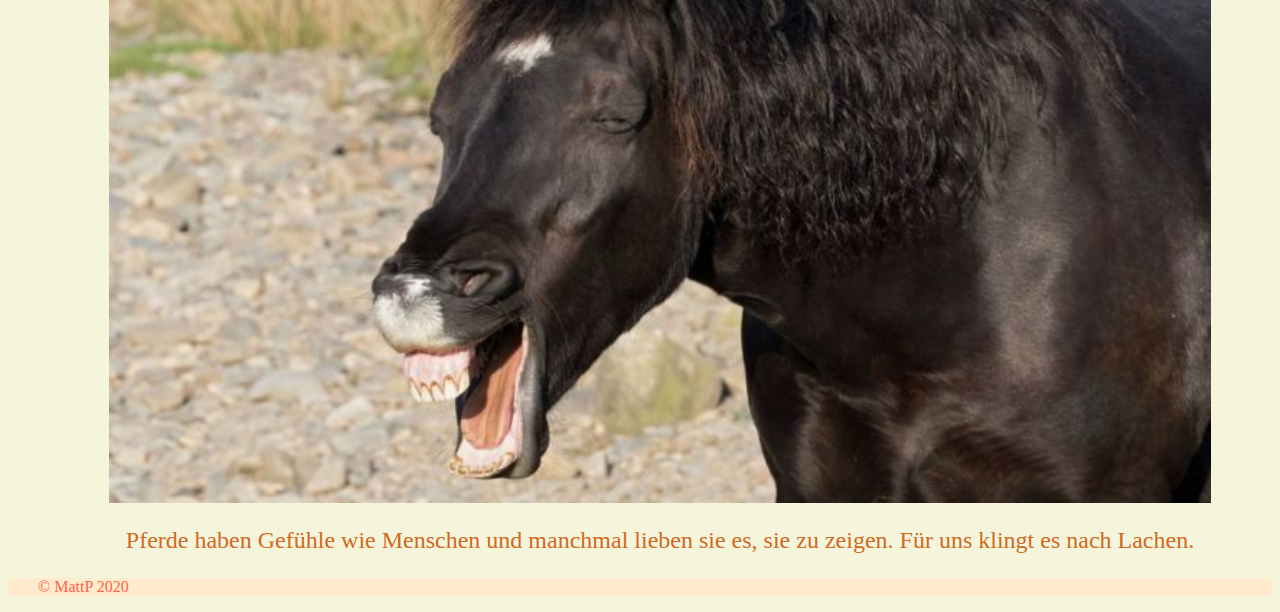
==== commit d7a64b87: "rewrite main text and subtitle of first picture in gallery" ====
--- a/gallery.html
+++ b/gallery.html
@@ -20,7 +20,7 @@
             <ul id="gallery">
                 <li>
                     <img src="img/36052ac0ffaa8efa6fbd4d8cdb3e7c47--most-beautiful-pictures-most-beautiful-horses.jpg" alt="Beautiful Horse" id="horse_pic_1">
-                    <p id="pic_subtitle">Pferde lieben Karotten und Äpfel und Zuckerwürfel.</p>
+                    <p id="pic_subtitle">Was für ein wunderschöner Geist!</p>
                 </li>
                 <li>
                     <img src="img/horse-430441_1280.webp" alt="Black and White; Horses Running" id="horse_pic_2">
--- a/styles.css
+++ b/styles.css
@@ -16,12 +16,13 @@
 }
 nav a {
     color: whitesmoke;
+    display: inline-flex;
 }
 
 a {
-    color: burlywood;
-}
-a hover {
+    color: cornflowerblue;
+}
+a:hover {
     color:aqua;
 }
 .open_statement{
@@ -45,7 +46,7 @@
 }
 footer {
     background-color: blanchedalmond;
-    color: red;
+    color: tomato;
     padding-left: 30px;
 }
 /*Newsletter Sign Up*/
@@ -55,7 +56,7 @@
 }
 
 form {
-  max-width: 300px;
+  max-width: 550px;
   margin: 10px auto;
   padding: 10px 20px;
   background: #f4f7f8;
@@ -63,18 +64,18 @@
 }
 
 button {
-  padding: 19px 39px 18px 39px;
-  color: #FFF;
-  background-color: #4bc970;
-  font-size: 18px;
-  text-align: center;
-  font-style: normal;
-  border-radius: 5px;
-  width: 100%;
-  border: 1px solid #3ac162;
-  border-width: 1px 1px 3px;
-  box-shadow: 0 -1px 0 rgba(255,255,255,0.1) inset;
-  margin-bottom: 10px;
+    padding: 19px 39px 18px 39px;
+    color: #fff;
+    background-color: #4bc970;
+    font-size: 20px;
+    text-align: center;
+    font-style: normal;
+    border-radius: 5px;
+    border: 2px solid #3ac162;
+    border-width: 2px 2px 4px;
+    width: 95%;
+    box-shadow: 0 3px 0 rgba(255,255,255,0.1) inset;
+    margin-bottom: 10px;
 }
 
 fieldset {
@@ -140,6 +141,7 @@
     width: 90%;
 }
 #pic_subtitle {
+    font-size: 1.5rem;
     text-align: center;
     color: chocolate;
 }
@@ -179,13 +181,6 @@
     .header-container {
         padding-bottom: 275px;
     }
-    .title{
-        flex: left;
-    }
-    nav{
-        flex: right;
-        flex-direction: row;
-    }
 }
 
 /* Extra large devices (large desktops, 1200px and up)*/
